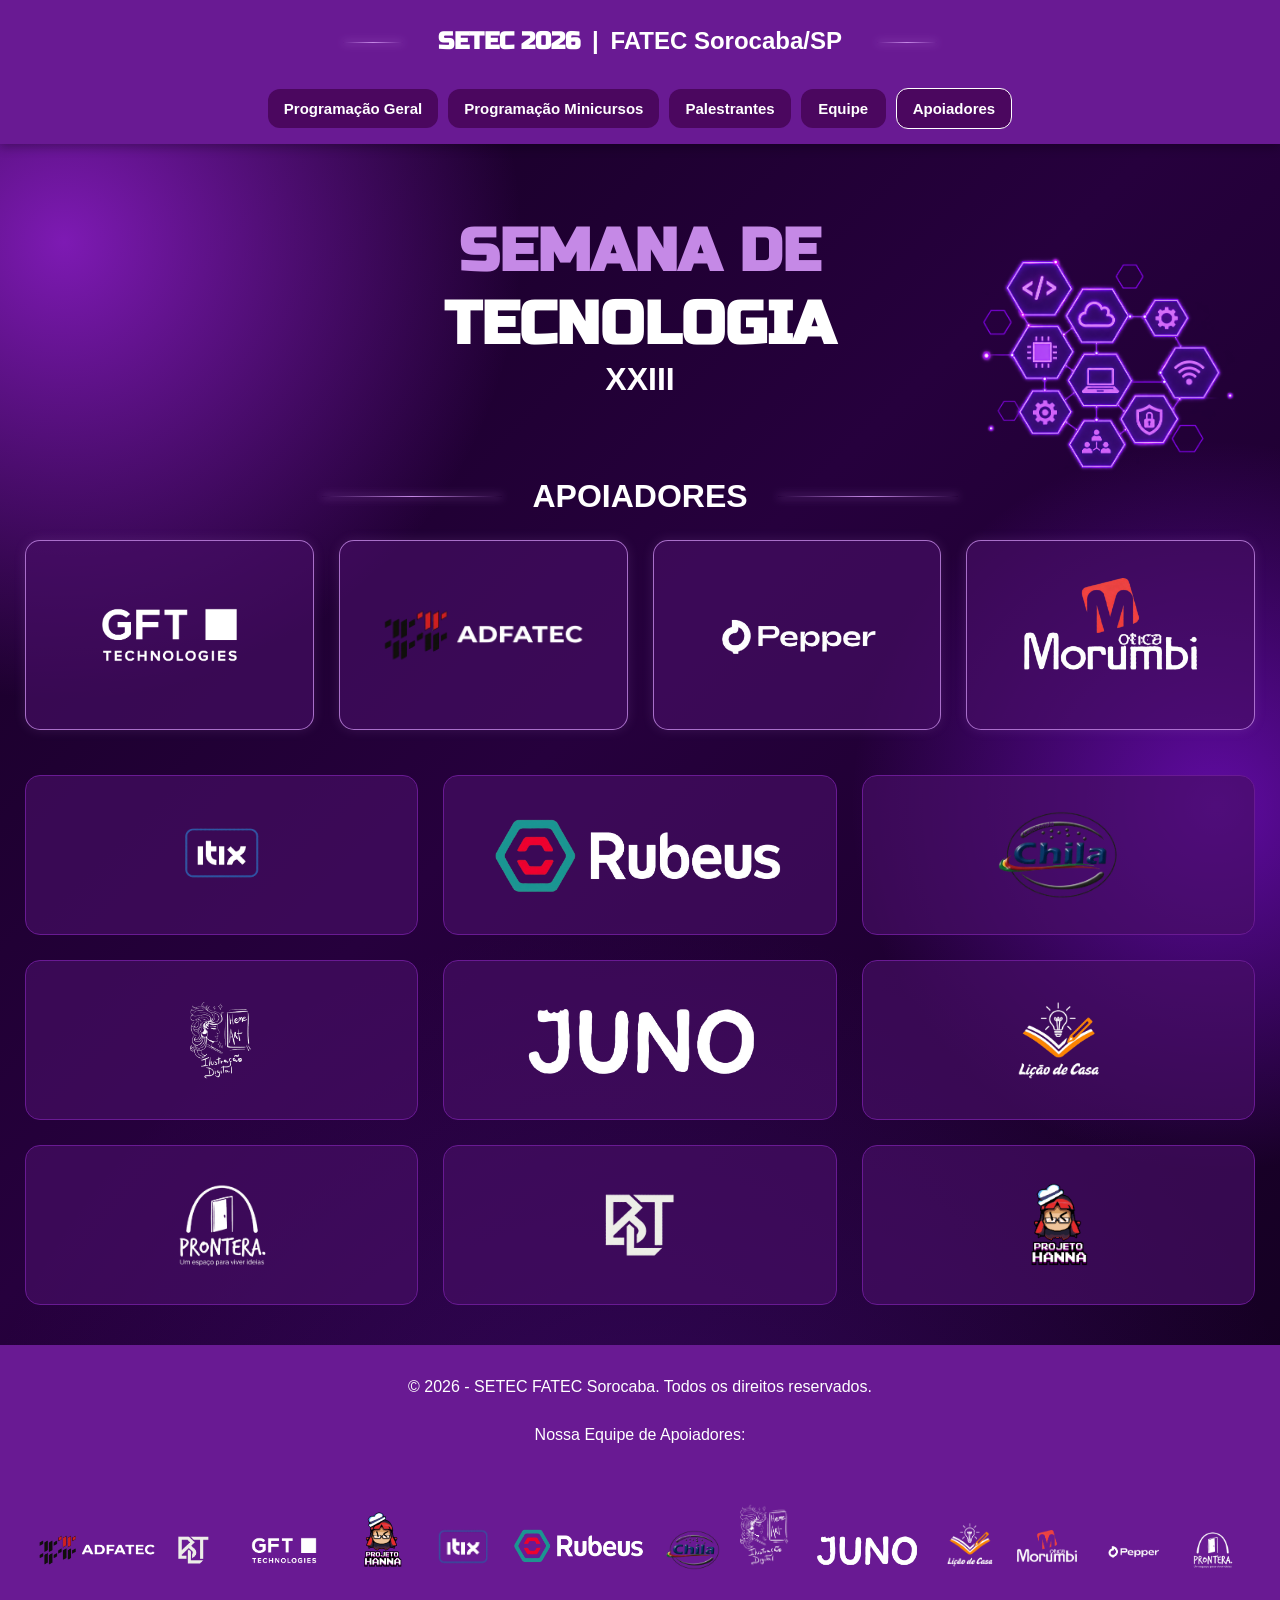
==== apoiadores.html @ 6d9ea89a "adicionei apoiadores, palestrantes e mudei programação geral" ====
<!DOCTYPE html>
<html lang="pt-br">

<head>
    <meta charset="UTF-8">
    <meta name="viewport" content="width=device-width, initial-scale=1.0">

    <title>Apoiadores - SETEC 2026</title>

    <meta name="author" content="Ágatha Cristina, Júlia Ribeiro, Guilherme Lao, Alexandra Oliveira">
    <meta name="description" content="Apoiadores da SETEC 2026 - FATEC Sorocaba/SP">
    <meta name="keywords" content="setec, fatec, sorocaba, apoiadores, semana da tecnologia">

    <link rel="stylesheet" href="styles/style-index.css">
    <link rel="stylesheet" href="styles/style-apoiadores.css">

</head>

<body id="inicio">

    <!-- ================================
         CABEÇALHO
    ================================= -->

    <header class="header-1">

        <nav class="nav bd-grid">

            <div>
                <a href="index.html" class="nav-logo">
                    <span class="setec-2026">SETEC 2026 </span>
                    <span class="barra">|</span>
                    FATEC Sorocaba/SP
                </a>
            </div>

            <div class="nav-menu" id="nav-menu">

                <ul class="nav-list">

                    <li class="dropdown">

                        <a href="index.html" class="nav-link">
                            Programação Geral
                        </a>

                        <div class="dropdown-menu">

                            <a href="index.html#dia05" class="nav-link">05/10</a>
                            <a href="index.html#dia06" class="nav-link">06/10</a>
                            <a href="index.html#dia07" class="nav-link">07/10</a>
                            <a href="index.html#dia08" class="nav-link">08/10</a>
                            <a href="index.html#dia09" class="nav-link">09/10</a>

                        </div>

                    </li>


                    <li class="dropdown">

                        <a href="minicursos.html" class="nav-link">
                            Programação Minicursos
                        </a>

                        <div class="dropdown-menu">

                            <a href="minicursos.html#dia06m" class="nav-link">06/10</a>
                            <a href="minicursos.html#dia07m" class="nav-link">07/10</a>
                            <a href="minicursos.html#dia08m" class="nav-link">08/10</a>
                            <a href="minicursos.html#dia09m" class="nav-link">09/10</a>

                        </div>

                    </li>


                    <li class="dropdown">

                        <a href="palestrantes.html" class="nav-link">
                            Palestrantes
                        </a>

                        <div class="dropdown-menu">

                            <a href="palestrantes.html#dia05p" class="nav-link">05/10</a>
                            <a href="palestrantes.html#dia06p" class="nav-link">06/10</a>
                            <a href="palestrantes.html#dia07p" class="nav-link">07/10</a>
                            <a href="palestrantes.html#dia08p" class="nav-link">08/10</a>
                            <a href="palestrantes.html#dia09p" class="nav-link">09/10</a>

                        </div>

                    </li>


                    <li class="nav-item">

                        <a href="equipe.html" class="nav-link">
                            Equipe
                        </a>

                    </li>


                    <li class="nav-item">

                        <a href="apoiadores.html" class="nav-link link-selecionado">
                            Apoiadores
                        </a>

                    </li>

                </ul>

            </div>

        </nav>

    </header>


    <!-- ================================
         CONTEÚDO
    ================================= -->

    <main>

      <div class="inicio">
            <div class="titulo-programacao">

                <h1 class="titulo semana">SEMANA DE</h1>
                <h1 class="titulo tec">TECNOLOGIA</h1>
                <h1>XXIII</h1>

                <h1 class="programacao">APOIADORES</h1>

            </div>
            <img class="img" src="images/icones.png">

        </div>

        <section class="apoiadores">



            <!-- DESTAQUES -->

            <div class="apoiadores-destaques">

                <div class="apoiador-card apoiador-destaque">
                    <img src="images/gft.png" alt="ADFATEC">
                </div>

                <div class="apoiador-card apoiador-destaque">
                    <img src="images/ADFATEC.png" alt="ADAFATEC">
                </div>

                <div class="apoiador-card apoiador-destaque">
                    <img src="images/pepper.png" alt="GFT">
                </div>

                <div class="apoiador-card apoiador-destaque">
                    <img src="images/morumbi.png" alt="morumbi">
                </div>

            </div>


            <!-- DEMAIS APOIADORES -->

            <div class="apoiadores-lista">

                <div class="apoiador-card">
                    <img src="images/itix.png" alt="Itix">
                </div>

                <div class="apoiador-card">
                    <img src="images/rubeus.png" alt="Rubeus">
                </div>

                <div class="apoiador-card">
                    <img src="images/chila.png" alt="Chila">
                </div>

                <div class="apoiador-card">
                    <img src="images/heme.png" alt="HEME">
                </div>

                <div class="apoiador-card">
                    <img src="images/juno.png" alt="Juno">
                </div>

                <div class="apoiador-card">
                    <img src="images/licao_de_casa.png" alt="Lição de Casa">
                </div>

                <div class="apoiador-card">
                    <img src="images/prontera.png" alt="Prontera">
                </div>

                <div class="apoiador-card">
                    <img src="images/blt.png" alt="blT">
                </div>

                <div class="apoiador-card">
                    <img src="images/hanna.png" alt="Prrojeto Hanna">
                </div>

            </div>

        </section>

    </main>


    <!-- ================================
         RODAPÉ
    ================================= -->

    <footer>

        <p id="footer-title">

            &copy; 2026 - SETEC FATEC Sorocaba.
            Todos os direitos reservados.

            <br><br>

            Nossa Equipe de Apoiadores:

            <br><br>

        </p>


        <img src="./images/ADFATEC.png" alt="ADFATEC">

        <a href="">
            <img src="./images/blt.png" alt="BLT">
        </a>

        <a href="https://www.gft.com/br/pt">
            <img src="./images/gft.png" alt="GFT" class="gft">
        </a>

        <a href="https://www.projetohanna.com/">
            <img src="./images/hanna.png" alt="Projeto Hanna" class="hanna">
        </a>

        <a href="https://itixti.com.br/">
            <img src="./images/itix.png" alt="Itix" class="itix">
        </a>

        <a href="https://rubeus.com.br/">
            <img src="./images/rubeus.png" alt="Rubeus" class="rubeus">
        </a>

        <a href="https://www.instagram.com/restaurantechila/">
            <img src="./images/chila.png" alt="Chila" class="chila">
        </a>

        <a href="">
            <img src="./images/heme.png" alt="HEME" class="heme">
        </a>

        <a href="">
            <img src="./images/juno.png" alt="Juno" class="juno">
        </a>

        <a href="">
            <img src="./images/licao_de_casa.png" alt="Lição de Casa" class="licao">
        </a>

        <a href="">
            <img src="./images/morumbi.png" alt="Morumbi" class="morumbi">
        </a>

        <a href="">
            <img src="./images/pepper.png" alt="Pepper" class="pepper">
        </a>

        <a href="">
            <img src="./images/prontera.png" alt="Prontera" class="prontera">
        </a>

    </footer>

</body>

</html>
---- styles/style-index.css ----
/* ================================
   CONFIGURAÇÕES GERAIS
================================ */

@import url('https://fonts.googleapis.com/css2?family=Russo+One&display=swap');

* {
    margin: 0;
    padding: 0;
    box-sizing: border-box;
}

html {
    scroll-behavior: smooth;
}

body {
    font-family: Arial, Helvetica, sans-serif;
    color: white;
    min-height: 100vh;
    display: flex;
    flex-direction: column;

    background:
        radial-gradient(circle at 5% 15%,
            rgba(180, 40, 255, 0.65),
            transparent 25%),
        radial-gradient(circle at 95% 50%,
            rgba(150, 20, 255, 0.55),
            transparent 25%),
        radial-gradient(circle at 50% 100%,
            rgba(100, 20, 180, 0.35),
            transparent 40%),
        linear-gradient(135deg,
            #13001f 0%,
            #26003d 45%,
            #12001e 100%);
}

a {
    text-decoration: none;
    color: inherit;
}


/* ================================
   CABEÇALHO
================================ */

.header-1 {
    width: 100%;
    background-color: #691a93;

    /* MENU FIXO */
    position: fixed;
    top: 0;
    left: 0;

    z-index: 1000;

    box-shadow: 0 3px 10px rgba(0, 0, 0, 0.3);
}


/* ================================
   CONTAINER DO MENU
================================ */

.nav {
    width: 100%;
    max-width: 1400px;
    margin: 0 auto;
    box-sizing: border-box;

    padding: 15px 25px;

    display: flex;
    align-items: center;
    justify-content: center;

    flex-wrap: wrap;
    gap: 20px;
}


/* ================================
   LOGO / TÍTULO
================================ */

.nav-logo {
    position: relative;

    display: block;

    color: white;

    font-size: 24px;
    font-weight: bold;

    text-align: center;

    padding: 12px 20px;

    border-radius: 15px;

    white-space: nowrap;
}

.nav-logo::before,
.nav-logo::after {
    content: "";

    position: absolute;

    width: 60px;
    height: 1px;

    top: 50%;

    background: linear-gradient(to right,
            transparent,
            #c589e6,
            transparent);

    box-shadow: 0 0 8px #c589e6;
}

.nav-logo::before {
    right: 100%;
    margin-right: 15px;
}

.nav-logo::after {
    left: 100%;
    margin-left: 15px;
}

.setec-2026 {
    font-family: "Russo One", sans-serif;
}

.barra {
    margin-left: 5px;
    margin-right: 5px;
}


/* ================================
   MENU
================================ */

.nav-menu {
    width: 100%;

    display: flex;
    justify-content: center;
}

.nav-list {
    list-style: none;

    display: flex;
    justify-content: center;
    align-items: center;

    flex-wrap: wrap;

    gap: 10px;

    width: 100%;
}


/* ================================
   ITENS DO MENU
================================ */

.nav-item {
    display: flex;
    align-items: center;
    justify-content: center;
    position: relative;
}



.nav-link:hover{
     background-color: #7a2394;
}

.nav-link {
    display: block;

    color: white;

    background-color: #4b075f;

    font-size: 15px;
    font-weight: bold;

    text-align: center;

    padding: 11px 16px;

    border-radius: 12px;

    min-width: 85px;
}

.link-selecionado {
    border: white solid 1px;
}

/* ================================
    PROGRAMAÇÃO MENU DROPDOWN 
=================================*/

.dropdown {
    display: flex;
    align-items: center;
    justify-content: center;
    position: relative;
}

.dropdown-menu a:hover {
    background-color: #7a2394;
}


.dropdown-menu {
    display: none;
    position: absolute;
    top: 100%;
    z-index: 100;
    width: 100%;
}

.dropdown-menu a {
    display: block;
    border: none;
    border-radius: 0;
}

.dropdown-menu a:last-child {
    border-radius: 0 0 12px 12px !important;

}

.dropdown:hover .dropdown-menu {
    display: block;
}

.dropdown:hover #dropdown {
    border-bottom-left-radius: 0;
    border-bottom-right-radius: 0;
    background-color: #7a2394;
    border-bottom: none !important;
}



/* ================================
   LINK ATIVO
================================ */

.nav-link.active,
.nav-logo.active {
    color: white;
}


/* ================================
   CONTEÚDO
================================ */

main {
    width: 100%;
    max-width: 1400px;

    margin: 0 auto;

    /*
       Espaço reservado para o menu fixo.
       Evita que o conteúdo fique escondido
       atrás do cabeçalho.
    */
    padding: 190px 25px 40px;

    flex: 1;
}


/* ================================
   TÍTULOS
================================ */

h1,
h2,
h3 {
    color: white;
    text-align: center;
}

h2 {
    margin-top: 35px;
    margin-bottom: 20px;
}

h3 {
    margin-top: 25px;
    margin-bottom: 15px;
}

.titulo {
    font-family: "Russo One", sans-serif;
    font-size: 60px;
    margin-bottom: 0px;
}

.semana {
    color: #c589e6;
}

.programacao {
    display: flex;

    align-items: center;
    justify-content: center;

    gap: 30px;

    margin-top: 80px;
    margin-bottom: 0px;
}

.programacao::before,
.programacao::after {
    content: "";

    width: 180px;
    height: 1px;

    background: linear-gradient(to right,
            transparent,
            #c589e6,
            transparent);

    box-shadow: 0 0 8px #c589e6;
}

.inicio {
    position: relative;

    width: 100%;
    min-height: 350px;

    display: flex;

    align-items: center;
    justify-content: center;
}

.titulo-programacao {
    text-align: center;
}

.img {
    position: absolute;

    right: 10px;

    width: 300px;
    height: auto;
}


/* ================================
   ÁREA DE TABELAS
================================ */

.tabela-container {
    width: 100%;

    overflow-x: auto;

    margin-bottom: 40px;
}

table {
    width: 100%;

    border-collapse: separate;
    border-spacing: 0;

    background-color: #470e66;

    border-radius: 12px;

    overflow: hidden;
}

th,
td {
    border: 1px solid #691a93;

    padding: 12px;

    text-align: center;
    vertical-align: middle;
}

th {
    background-color: #691a93;

    color: white;

    font-weight: bold;
}

td {
    color: white;
}

.dia-titulo {
    background-color: #691a93;

    border-radius: 10px;
}

th i {
    color: #c589e6;

    margin-right: 8px;
}

.primeiro-dia {
    margin-top: 0px;
}


/* ================================
   AJUSTE DOS LINKS DAS SEÇÕES
================================ */

/*
   Quando clicar em 05/10, 06/10 etc.,
   a seção não ficará escondida atrás
   do menu fixo.
*/

.dia {
    scroll-margin-top: 190px;
}


/* ================================
   RODAPÉ
================================ */

footer {
    width: 100%;

    background-color: #691a93;

    color: white;

    text-align: center;

    padding: 30px 20px;

    margin-top: auto;
}

#footer-title {
    font-size: 16px;

    line-height: 1.5;

    margin-bottom: 20px;
}


/* ================================
   GITHUB / APOIADORES
================================ */

footer a {
    display: inline-block;

    margin: 8px;
}

.hanna{
    width: auto;
    height: 60px;
}

.rubeus{
    width: auto;
    height: 35px;
    position: relative;
    bottom: 7px;
}

.itix{
    width: auto;
    height: 60px;
    position: relative;
    top: 8.5px;
}

.gft{
    width: auto;
    height: 55px;
    position: relative;
    top: 8.5px;
}

.heme{
    height: auto;
    width: 50px;
}

.pepper{
    height: auto;
    width: 70px;
}

.licao{
    height: auto;
    width: 55px;
}

footer img {
    width: auto;
    height: 40px;
    object-fit: contain;
}


/* ================================
   RESPONSIVIDADE
================================ */

@media screen and (max-width: 1000px) {

    .nav {
        padding: 15px;
    }

    .nav-logo {
        font-size: 21px;
    }

    .nav-list {
        gap: 8px;
    }

    .nav-link {
        font-size: 14px;
        padding: 10px 13px;
    }

    .img {
        display: none;
    }

    .titulo {
        font-size: 55px;
    }

    /*
       O menu pode ficar um pouco maior
       em telas menores.
    */
    main {
        padding-top: 190px;
    }

    .dia {
        scroll-margin-top: 190px;
    }
}

/* ================================
   TABLETS / CELULARES
================================ */

@media screen and (max-width: 700px) {

    .nav {
        flex-direction: column;

        padding: 15px 10px;
    }

    .nav-logo {
        width: 100%;

        white-space: normal;

        font-size: 20px;
    }

    .nav-menu {
        width: 100%;
    }

    .nav-list {
        width: 100%;

        display: grid;

        grid-template-columns: repeat(2, 1fr);

        gap: 8px;
    }

    .nav-link {
        width: 100%;

        min-width: 0;

        font-size: 14px;

        padding: 10px 8px;
    }

    main {
        padding: 280px 15px 30px;
    }

    .dia {
        scroll-margin-top: 280px;
    }

    table {
        font-size: 13px;
    }

    th,
    td {
        padding: 9px;
    }

    .img {
        display: none;
    }

    .titulo {
        font-size: 55px;
    }
}


/* ================================
   CELULARES PEQUENOS
================================ */

@media screen and (max-width: 450px) {

    .nav-list {
        grid-template-columns: 1fr;
    }

    .nav-logo {
        font-size: 18px;
    }

    .nav-link {
        font-size: 14px;
    }

    main {
        padding: 400px 10px 25px;
    }

    .dia {
        scroll-margin-top: 400px;
    }

    table {
        font-size: 12px;
    }

    th,
    td {
        padding: 7px;
    }

    footer {
        padding: 25px 10px;
    }

    .img {
        display: none;
    }

    .titulo {
        font-size: 50px;
    }
}
---- styles/style-apoiadores.css ----
/* ================================
   PÁGINA DE APOIADORES
================================ */

.apoiadores {
    width: 100%;
}


/* ================================
   TÍTULO
================================ */

.titulo-apoiadores {
    font-family: "Russo One", sans-serif;

    font-size: 60px;

    color: #c589e6;

    margin: 0;

    text-align: center;
}



/* ================================
   APOIADORES EM DESTAQUE
================================ */

.apoiadores-destaques {

    width: 100%;

    display: grid;

    grid-template-columns: repeat(4, 1fr);

    gap: 25px;

    margin-bottom: 45px;
}


/* ================================
   DEMAIS APOIADORES
================================ */

.apoiadores-lista {

    width: 100%;

    display: grid;

    grid-template-columns: repeat(3, 1fr);

    gap: 25px;

    justify-items: center;
}


/* ================================
   CARD
================================ */

.apoiador-card {

    width: 100%;
    min-height: 160px;

    padding: 25px;

    display: flex;

    align-items: center;
    justify-content: center;

    background-color: rgba(71, 14, 102, 0.65);

    border: 1px solid #691a93;

    border-radius: 15px;

    transition:
        transform 0.2s ease,
        border-color 0.2s ease,
        box-shadow 0.2s ease;
}


.apoiador-card:hover {

    transform: translateY(-4px);

    border-color: #c589e6;

    box-shadow: 0 0 15px rgba(197, 137, 230, 0.25);
}


/* ================================
   IMAGENS
================================ */

.apoiador-card img {

    max-width: 85%;

    max-height: 90px;

    width: auto;
    height: auto;

    object-fit: contain;
}


/* ================================
   DESTAQUES
================================ */

.apoiador-destaque {

    min-height: 190px;

    border: 1px solid rgba(197, 137, 230, 0.8);

    box-shadow:
        0 0 12px rgba(197, 137, 230, 0.15);
}


.apoiador-destaque img {

    max-width: 90%;

    max-height: 115px;
}


/* ================================
   RESPONSIVIDADE
================================ */

@media screen and (max-width: 1000px) {

    .apoiadores-destaques {

        grid-template-columns: repeat(2, 1fr);

    }

    .apoiadores-lista {

        grid-template-columns: repeat(2, 1fr);

    }

    .titulo-apoiadores {

        font-size: 55px;

    }

}


/* ================================
   CELULARES
================================ */

@media screen and (max-width: 700px) {

    .titulo-apoiadores {

        font-size: 45px;

    }

    .linha-titulo {

        width: 220px;

        margin-bottom: 40px;

    }

    .apoiadores-destaques {

        grid-template-columns: 1fr;

        gap: 15px;

        margin-bottom: 30px;

    }

    .apoiadores-lista {

        grid-template-columns: 1fr;

        gap: 15px;

    }

    .apoiador-card {

        min-height: 140px;

    }

    .apoiador-destaque {

        min-height: 160px;

    }

}


/* ================================
   CELULARES PEQUENOS
================================ */

@media screen and (max-width: 450px) {

    .titulo-apoiadores {

        font-size: 38px;

    }

    .linha-titulo {

        width: 180px;

        margin-top: 20px;
        margin-bottom: 30px;

    }

    .apoiador-card {

        min-height: 125px;

        padding: 20px;

    }

    .apoiador-card img {

        max-height: 75px;

    }

    .apoiador-destaque {

        min-height: 145px;

    }

    .apoiador-destaque img {

        max-height: 90px;

    }

}
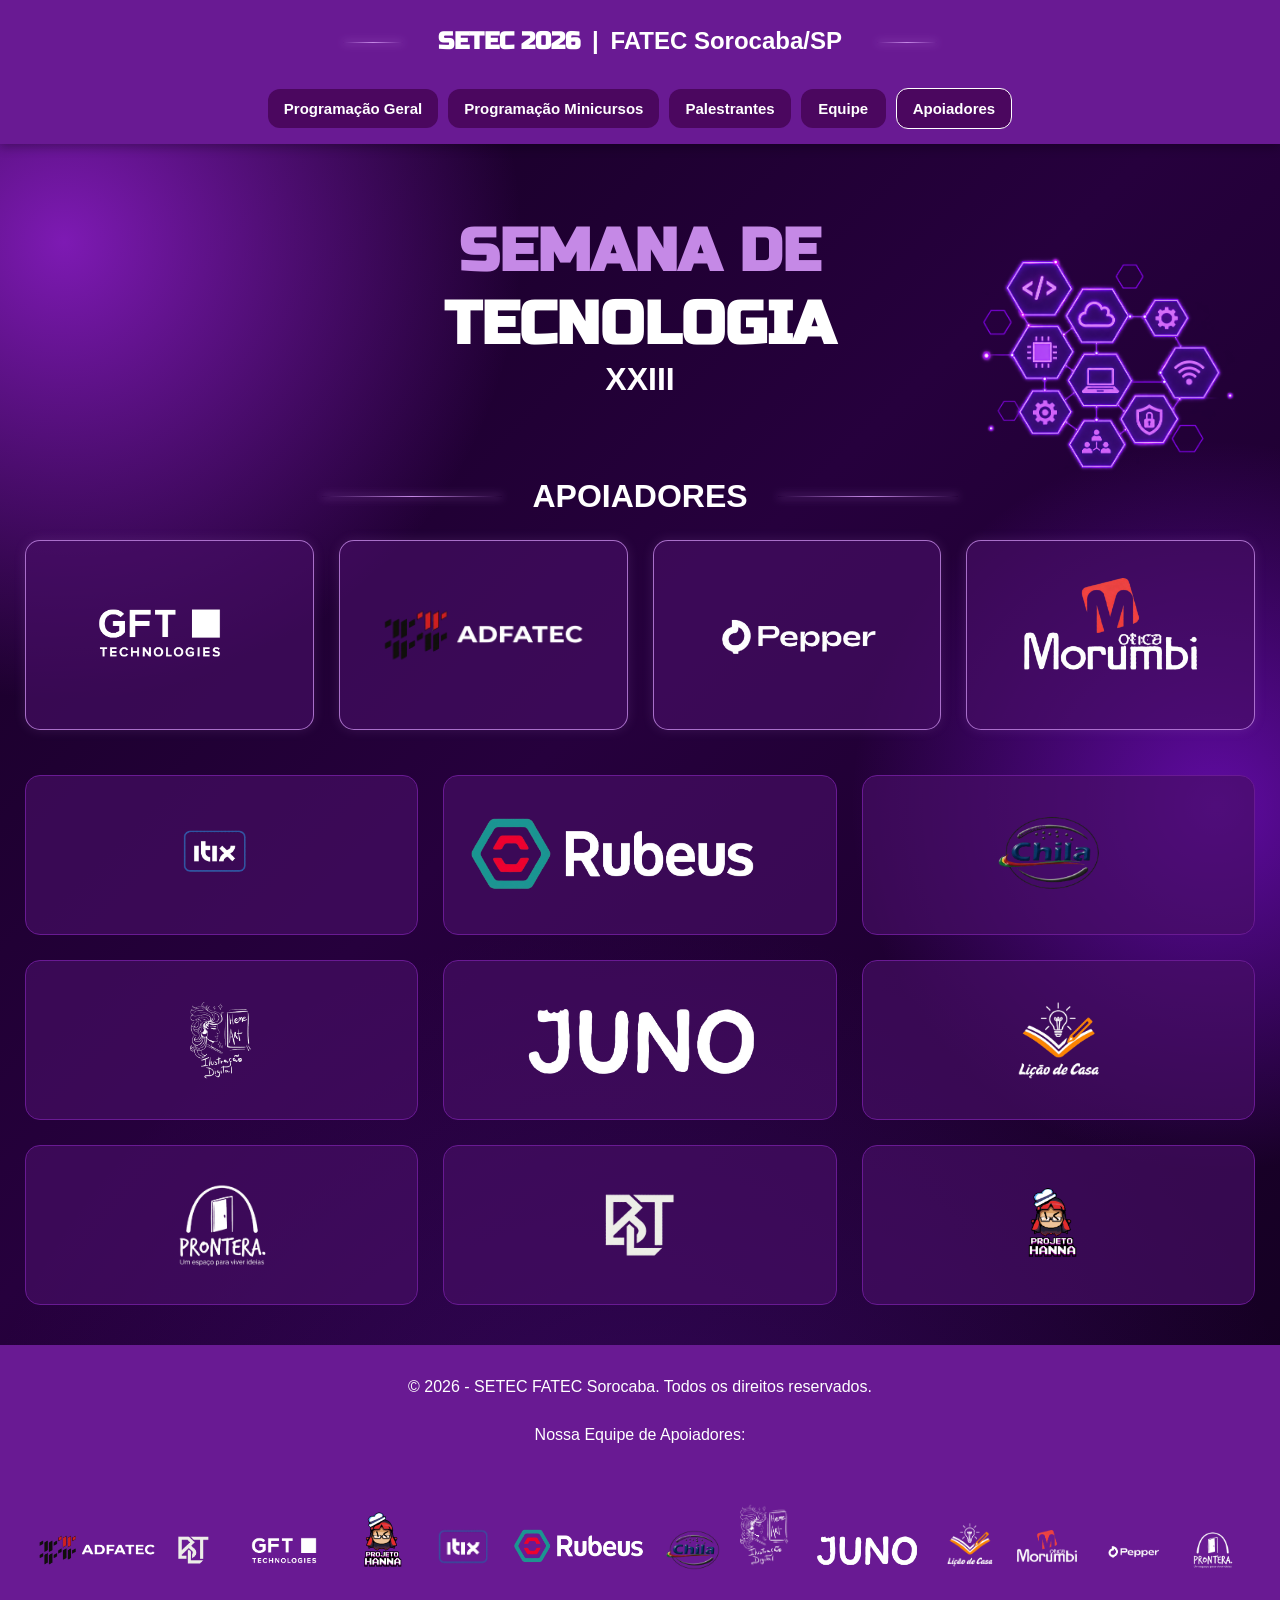
==== commit c257580a: "Coloquei alguns links" ====
--- a/apoiadores.html
+++ b/apoiadores.html
@@ -149,7 +149,9 @@
             <div class="apoiadores-destaques">
 
                 <div class="apoiador-card apoiador-destaque">
+                    <a href="https://www.gft.com/br/pt">
                     <img src="images/gft.png" alt="ADFATEC">
+                    </a>
                 </div>
 
                 <div class="apoiador-card apoiador-destaque">
@@ -172,15 +174,21 @@
             <div class="apoiadores-lista">
 
                 <div class="apoiador-card">
+                    <a href="https://itixti.com.br/">
                     <img src="images/itix.png" alt="Itix">
-                </div>
-
-                <div class="apoiador-card">
+                    </a>
+                </div>
+
+                <div class="apoiador-card">
+                    <a href="https://rubeus.com.br/">
                     <img src="images/rubeus.png" alt="Rubeus">
-                </div>
-
-                <div class="apoiador-card">
+                    </a>
+                </div>
+
+                <div class="apoiador-card">
+                    <a href="https://www.instagram.com/restaurantechila/">
                     <img src="images/chila.png" alt="Chila">
+                    </a>
                 </div>
 
                 <div class="apoiador-card">
@@ -204,7 +212,9 @@
                 </div>
 
                 <div class="apoiador-card">
+                    <a href="https://www.projetohanna.com/">
                     <img src="images/hanna.png" alt="Prrojeto Hanna">
+                    </a>
                 </div>
 
             </div>
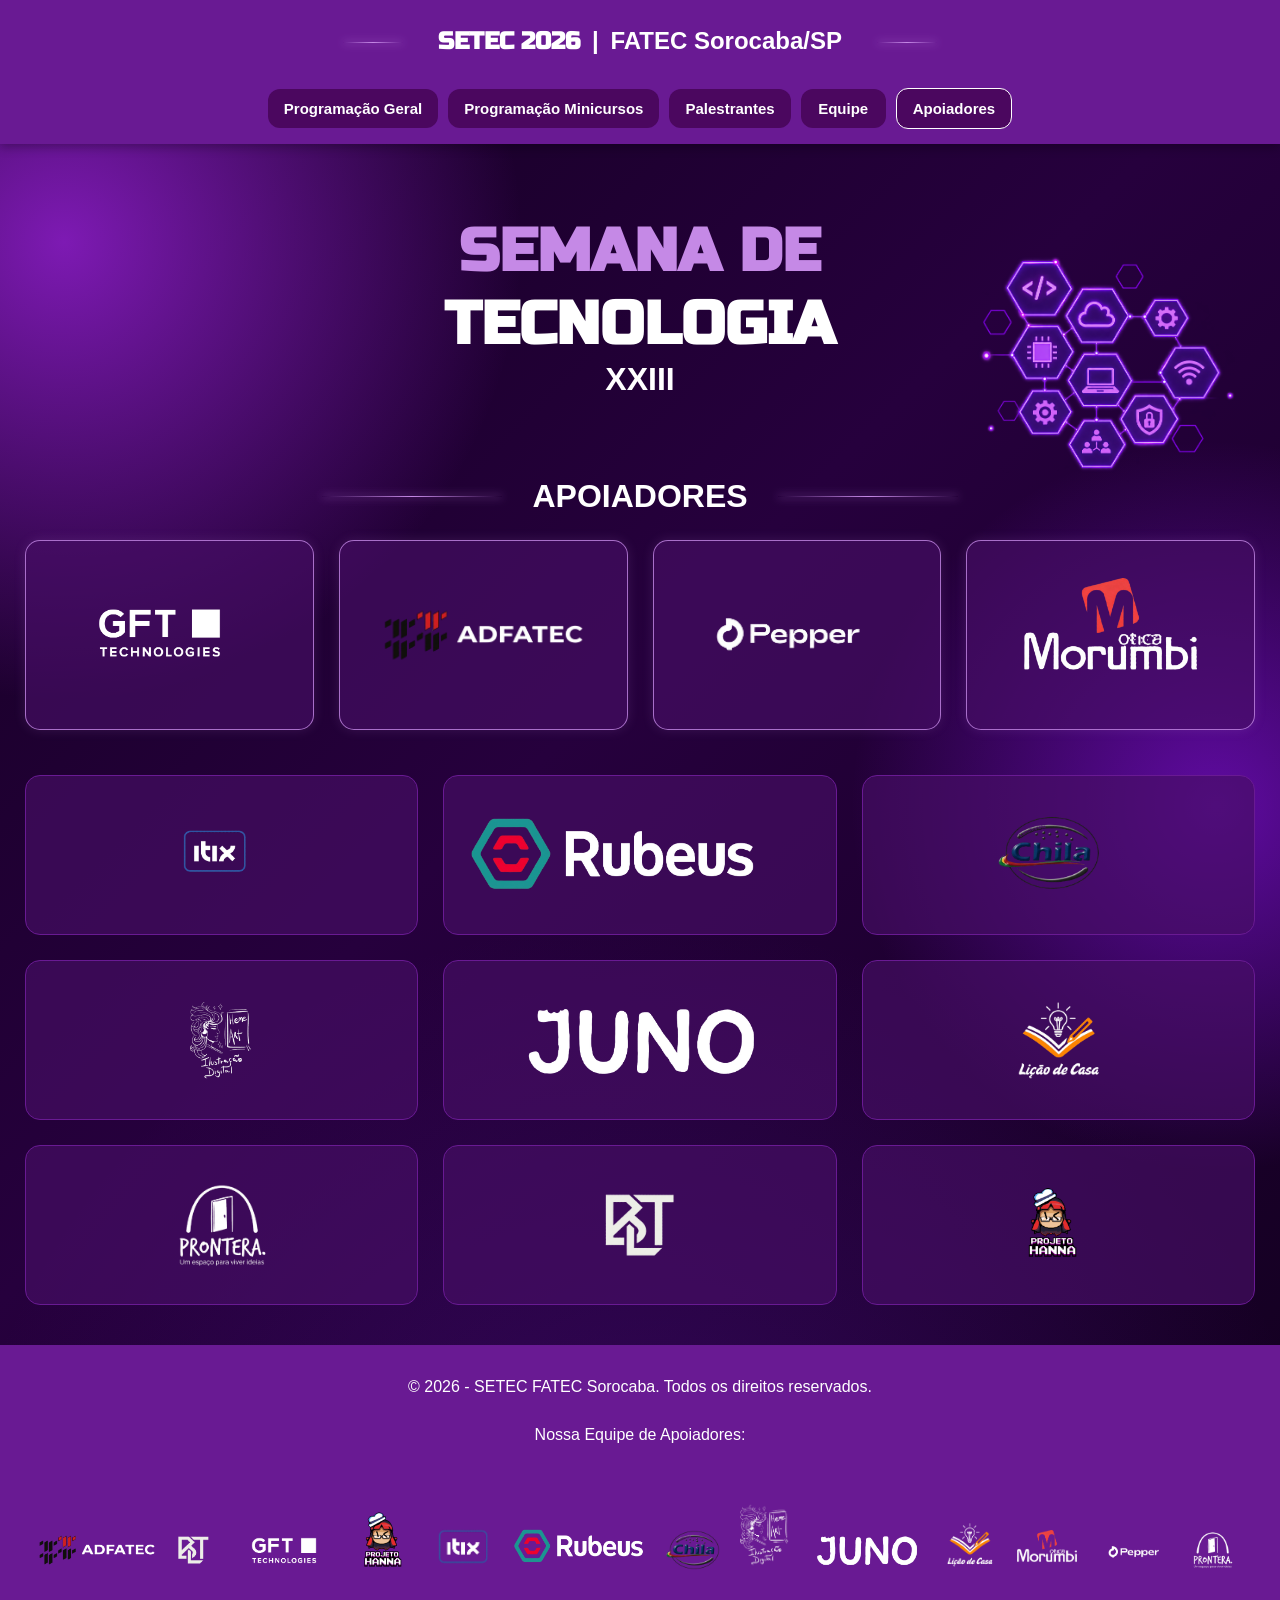
==== commit c125ef43: "Atualizei algumas páginas do site SETEC" ====
--- a/apoiadores.html
+++ b/apoiadores.html
@@ -159,7 +159,9 @@
                 </div>
 
                 <div class="apoiador-card apoiador-destaque">
+                    <a href="https://lp.pepper.com.br/">
                     <img src="images/pepper.png" alt="GFT">
+                    </a>
                 </div>
 
                 <div class="apoiador-card apoiador-destaque">
@@ -286,7 +288,7 @@
             <img src="./images/morumbi.png" alt="Morumbi" class="morumbi">
         </a>
 
-        <a href="">
+        <a href="https://lp.pepper.com.br/">
             <img src="./images/pepper.png" alt="Pepper" class="pepper">
         </a>
 
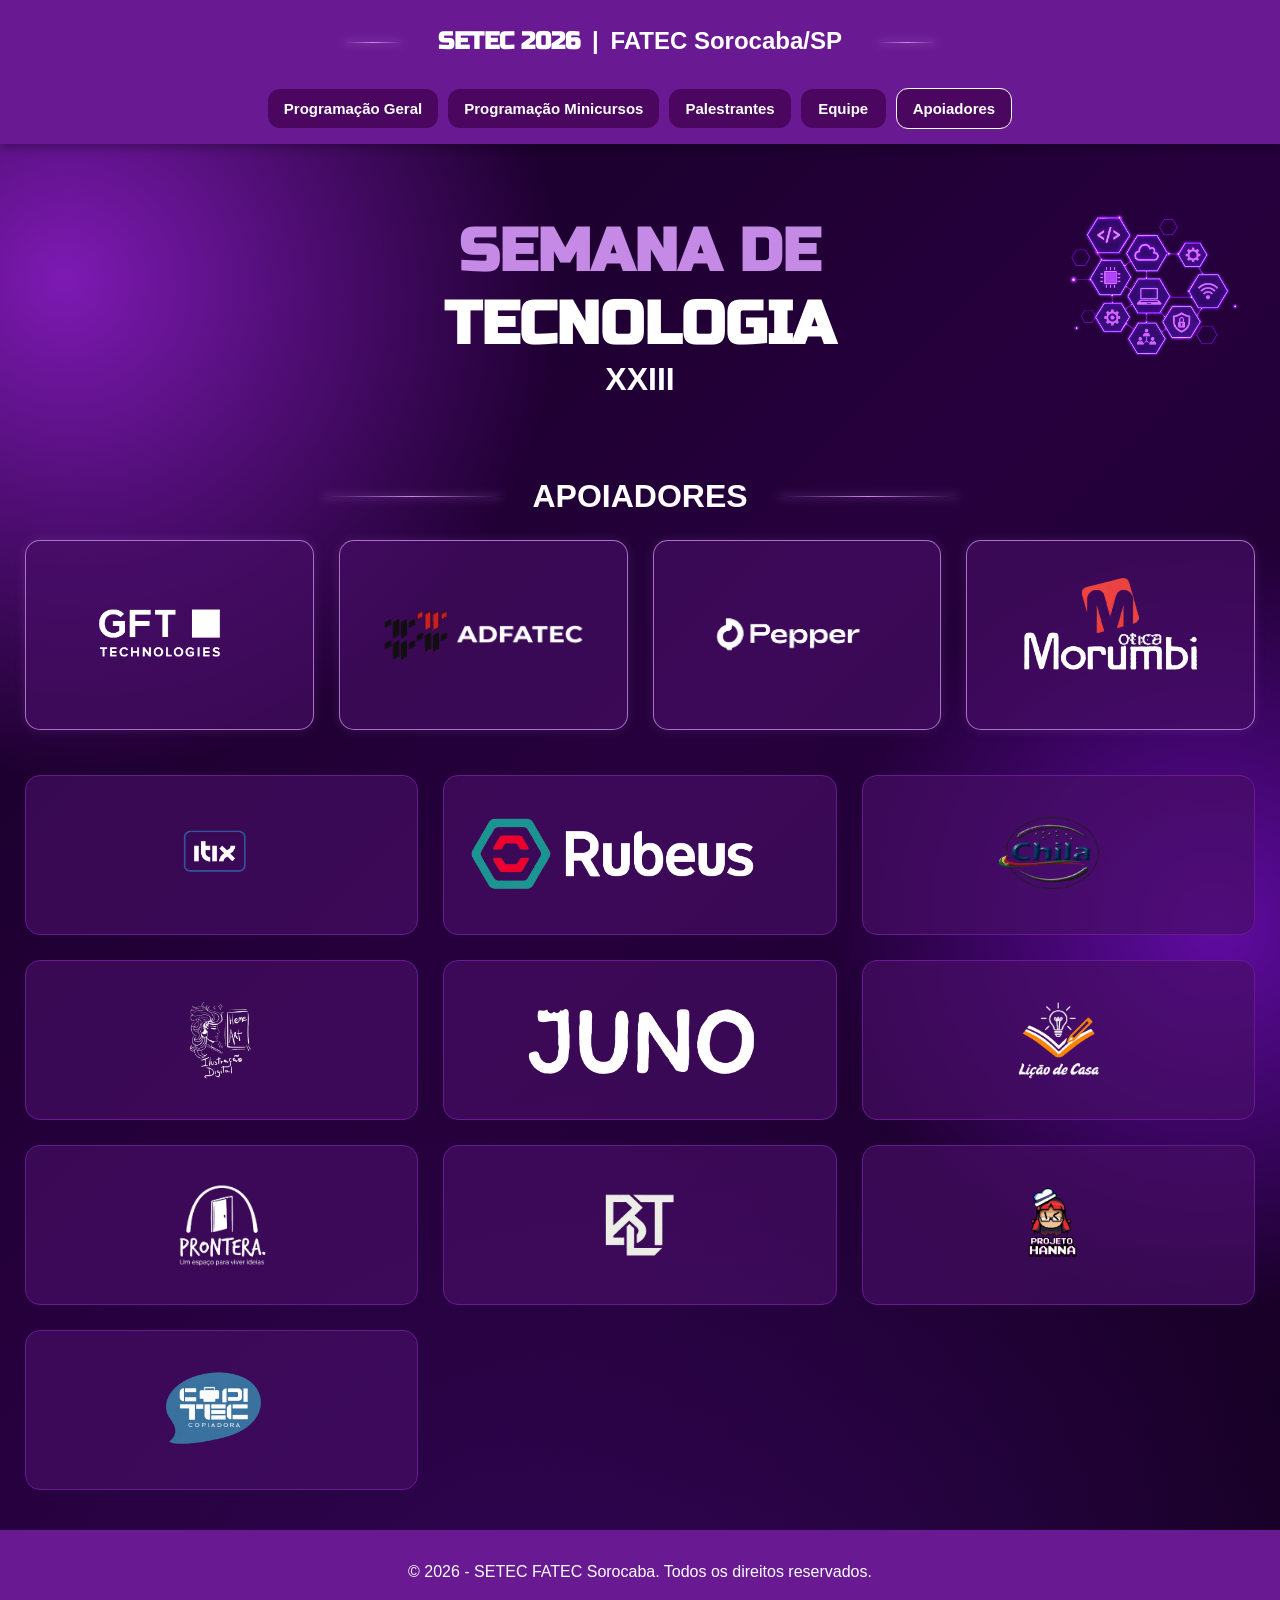
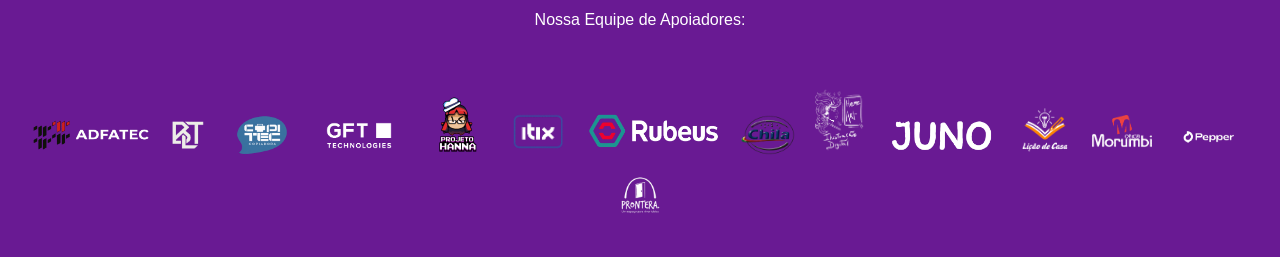
==== commit 785e04ba: "adiconei apoiador copitec" ====
--- a/apoiadores.html
+++ b/apoiadores.html
@@ -34,6 +34,8 @@
                 </a>
             </div>
 
+            <button id="menu-button">­≡</button>
+
             <div class="nav-menu" id="nav-menu">
 
                 <ul class="nav-list">
@@ -126,7 +128,7 @@
 
     <main>
 
-      <div class="inicio">
+        <div class="inicio">
             <div class="titulo-programacao">
 
                 <h1 class="titulo semana">SEMANA DE</h1>
@@ -150,7 +152,7 @@
 
                 <div class="apoiador-card apoiador-destaque">
                     <a href="https://www.gft.com/br/pt">
-                    <img src="images/gft.png" alt="ADFATEC">
+                        <img src="images/gft.png" alt="ADFATEC">
                     </a>
                 </div>
 
@@ -160,7 +162,7 @@
 
                 <div class="apoiador-card apoiador-destaque">
                     <a href="https://lp.pepper.com.br/">
-                    <img src="images/pepper.png" alt="GFT">
+                        <img src="images/pepper.png" alt="GFT">
                     </a>
                 </div>
 
@@ -177,19 +179,19 @@
 
                 <div class="apoiador-card">
                     <a href="https://itixti.com.br/">
-                    <img src="images/itix.png" alt="Itix">
+                        <img src="images/itix.png" alt="Itix">
                     </a>
                 </div>
 
                 <div class="apoiador-card">
                     <a href="https://rubeus.com.br/">
-                    <img src="images/rubeus.png" alt="Rubeus">
+                        <img src="images/rubeus.png" alt="Rubeus">
                     </a>
                 </div>
 
                 <div class="apoiador-card">
                     <a href="https://www.instagram.com/restaurantechila/">
-                    <img src="images/chila.png" alt="Chila">
+                        <img src="images/chila.png" alt="Chila">
                     </a>
                 </div>
 
@@ -215,7 +217,13 @@
 
                 <div class="apoiador-card">
                     <a href="https://www.projetohanna.com/">
-                    <img src="images/hanna.png" alt="Prrojeto Hanna">
+                        <img src="images/hanna.png" alt="Prrojeto Hanna">
+                    </a>
+                </div>
+
+                <div class="apoiador-card">
+                    <a href="https://www.projetohanna.com/">
+                        <img src="images/COPITEC2.png" alt="Copitec">
                     </a>
                 </div>
 
@@ -252,6 +260,10 @@
             <img src="./images/blt.png" alt="BLT">
         </a>
 
+        <a href="">
+            <img src="./images/COPITEC2.png" alt="blt">
+        </a>
+        
         <a href="https://www.gft.com/br/pt">
             <img src="./images/gft.png" alt="GFT" class="gft">
         </a>
@@ -298,6 +310,7 @@
 
     </footer>
 
+    <script src="script.js"></script>
 </body>
 
 </html>
--- a/styles/style-index.css
+++ b/styles/style-index.css
@@ -18,6 +18,7 @@
     font-family: Arial, Helvetica, sans-serif;
     color: white;
     min-height: 100vh;
+    
     display: flex;
     flex-direction: column;
 
@@ -61,6 +62,16 @@
     box-shadow: 0 3px 10px rgba(0, 0, 0, 0.3);
 }
 
+@media (min-width: 601px){
+    #menu-button{
+        display: none;
+    }
+
+    .nav-menu{
+        display: flex;
+    }
+}
+
 
 /* ================================
    CONTAINER DO MENU
@@ -184,8 +195,8 @@
 
 
 
-.nav-link:hover{
-     background-color: #7a2394;
+.nav-link:hover {
+    background-color: #7a2394;
 }
 
 .nav-link {
@@ -368,8 +379,9 @@
     position: absolute;
 
     right: 10px;
-
-    width: 300px;
+    top: 15px;
+
+    width: 199px;
     height: auto;
 }
 
@@ -490,43 +502,43 @@
     margin: 8px;
 }
 
-.hanna{
+.hanna {
     width: auto;
     height: 60px;
 }
 
-.rubeus{
+.rubeus {
     width: auto;
     height: 35px;
     position: relative;
     bottom: 7px;
 }
 
-.itix{
+.itix {
     width: auto;
     height: 60px;
     position: relative;
     top: 8.5px;
 }
 
-.gft{
+.gft {
     width: auto;
     height: 55px;
     position: relative;
     top: 8.5px;
 }
 
-.heme{
+.heme {
     height: auto;
     width: 50px;
 }
 
-.pepper{
+.pepper {
     height: auto;
     width: 70px;
 }
 
-.licao{
+.licao {
     height: auto;
     width: 55px;
 }
@@ -574,7 +586,7 @@
        em telas menores.
     */
     main {
-        padding-top: 190px;
+        padding-top: 160px;
     }
 
     .dia {
@@ -627,7 +639,7 @@
     }
 
     main {
-        padding: 280px 15px 30px;
+        padding: 240px 15px 30px;
     }
 
     .dia {
@@ -654,17 +666,87 @@
 
 
 /* ================================
+   TABLETS / CELULARES
+================================ */
+
+@media screen and (max-width: 600px) {
+
+    .nav {
+        flex-direction: column;
+
+        padding: 15px 10px;
+    }
+
+    .nav-logo {
+        width: 100%;
+
+        white-space: normal;
+
+        font-size: 20px;
+    }
+
+    .nav-menu {
+        width: 100%;
+    }
+
+    .nav-list {
+        width: 100%;
+
+        display: grid;
+
+        grid-template-columns: repeat(2, 1fr);
+
+        gap: 8px;
+    }
+
+    .nav-link {
+        width: 100%;
+
+        min-width: 0;
+
+        font-size: 14px;
+
+        padding: 10px 8px;
+    }
+
+    main {
+        padding: 20px 15px 30px;
+    }
+
+    .dia {
+        scroll-margin-top: 280px;
+    }
+
+    table {
+        font-size: 13px;
+    }
+
+    th,
+    td {
+        padding: 9px;
+    }
+
+    .img {
+        display: none;
+    }
+
+    .titulo {
+        font-size: 55px;
+    }
+}
+
+
+/* ================================
    CELULARES PEQUENOS
 ================================ */
 
-@media screen and (max-width: 450px) {
+@media screen and (max-width: 450px) and (min-width: 350px) {
 
     .nav-list {
         grid-template-columns: 1fr;
     }
 
-    .nav-logo {
-        font-size: 18px;
+    .nav-logo {        font-size: 18px;
     }
 
     .nav-link {
@@ -672,8 +754,8 @@
     }
 
     main {
-        padding: 400px 10px 25px;
-    }
+        padding: 20px 10px 25px;
+    } /*Alterei esse*/
 
     .dia {
         scroll-margin-top: 400px;
@@ -701,4 +783,40 @@
     }
 }
 
-
+/*====================
+    resp. header
+===================*/
+
+@media (max-width: 600px) {
+    .header-1 {
+        position: sticky;
+    }
+
+    .nav-logo::after,
+    .nav-logo::before,
+    .programacao::after,
+    .programacao::before {
+        display: none;
+    }
+
+    .nav{
+        position: relative;
+        display: flex;
+    }
+
+    .nav-menu{
+        display: none;
+    }
+
+    #menu-button{
+        font-size: 40px;
+        color: white;
+        background: none;
+        border: none;
+        position: absolute;
+        right: 0;
+        top: 15px;
+        margin-right: 10px;
+        margin-left: 40px;
+    }
+}
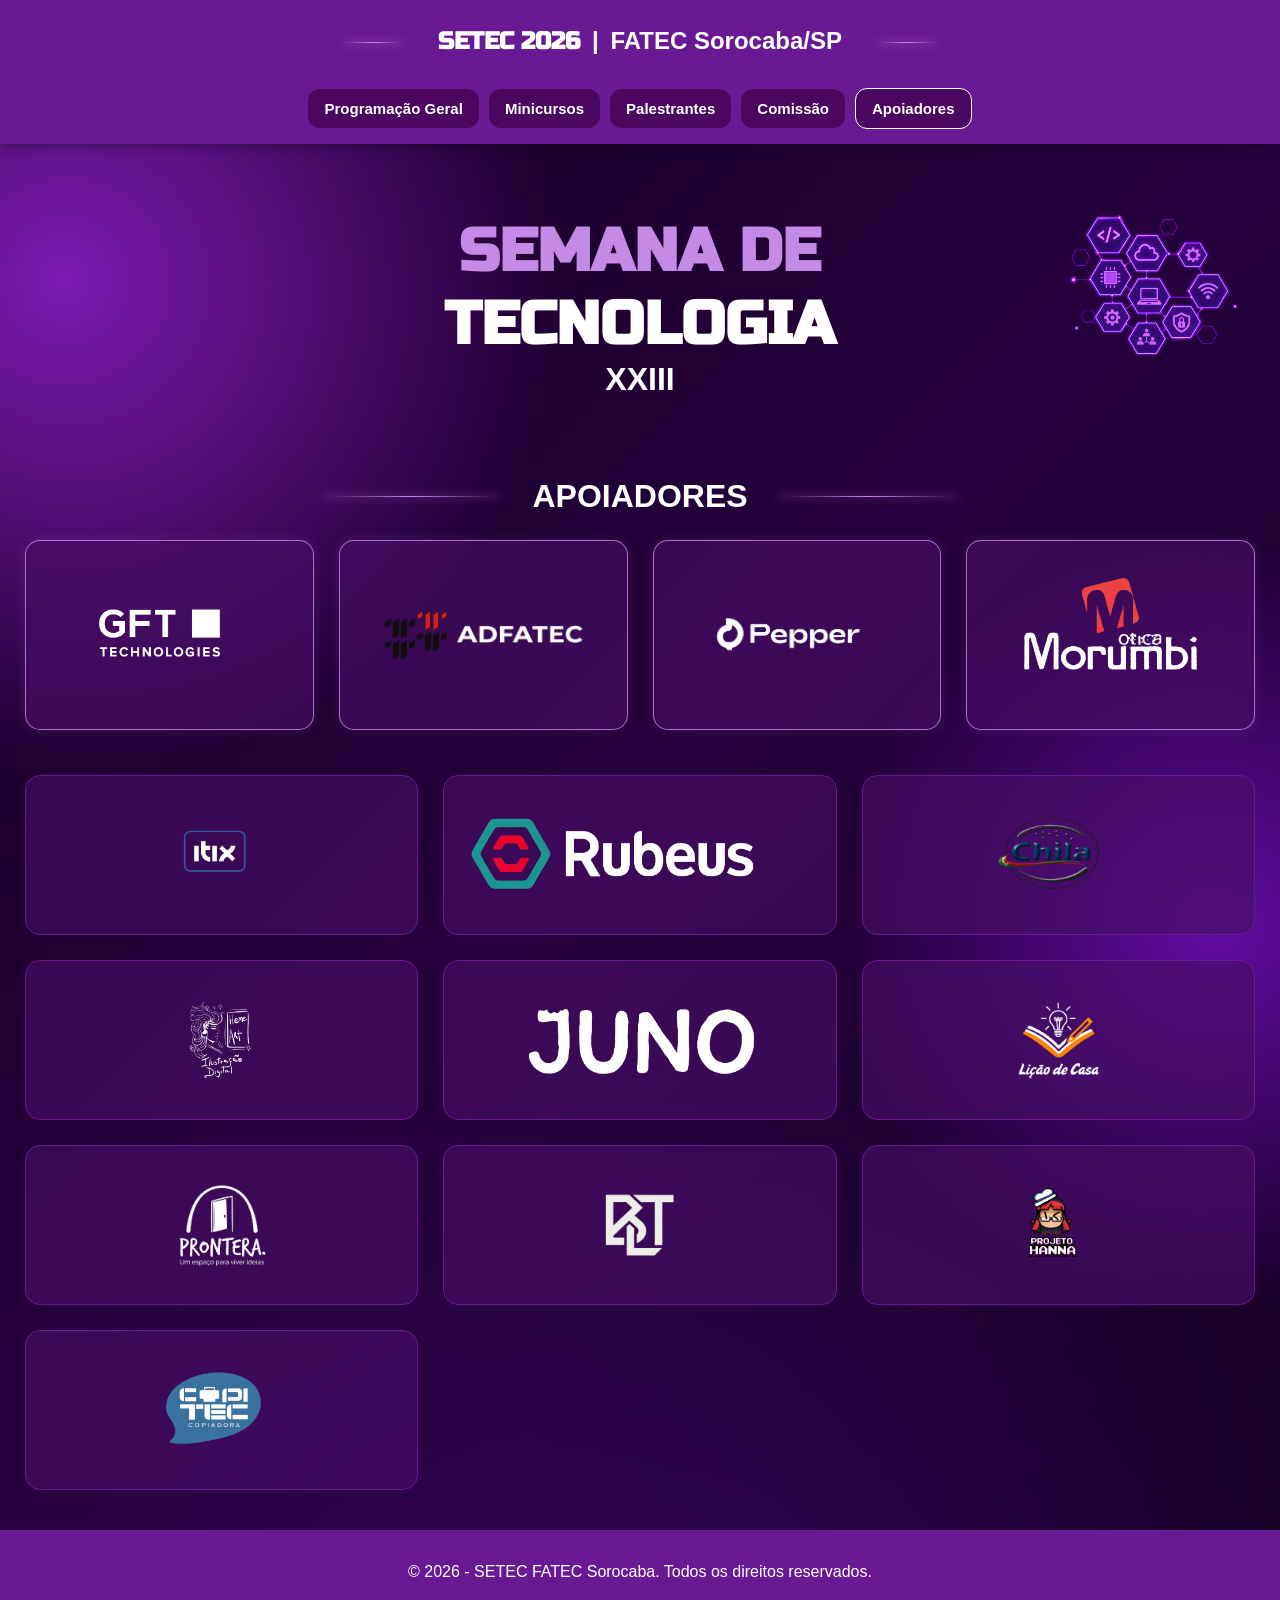
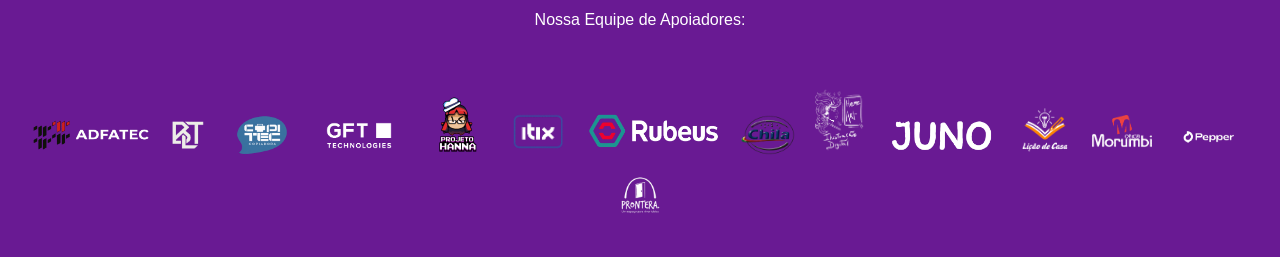
==== commit d734b609: "últimas mudanças que a Denilce pediu" ====
--- a/apoiadores.html
+++ b/apoiadores.html
@@ -62,7 +62,7 @@
                     <li class="dropdown">
 
                         <a href="minicursos.html" class="nav-link">
-                            Programação Minicursos
+                            Minicursos
                         </a>
 
                         <div class="dropdown-menu">
@@ -99,7 +99,7 @@
                     <li class="nav-item">
 
                         <a href="equipe.html" class="nav-link">
-                            Equipe
+                            Comissão
                         </a>
 
                     </li>
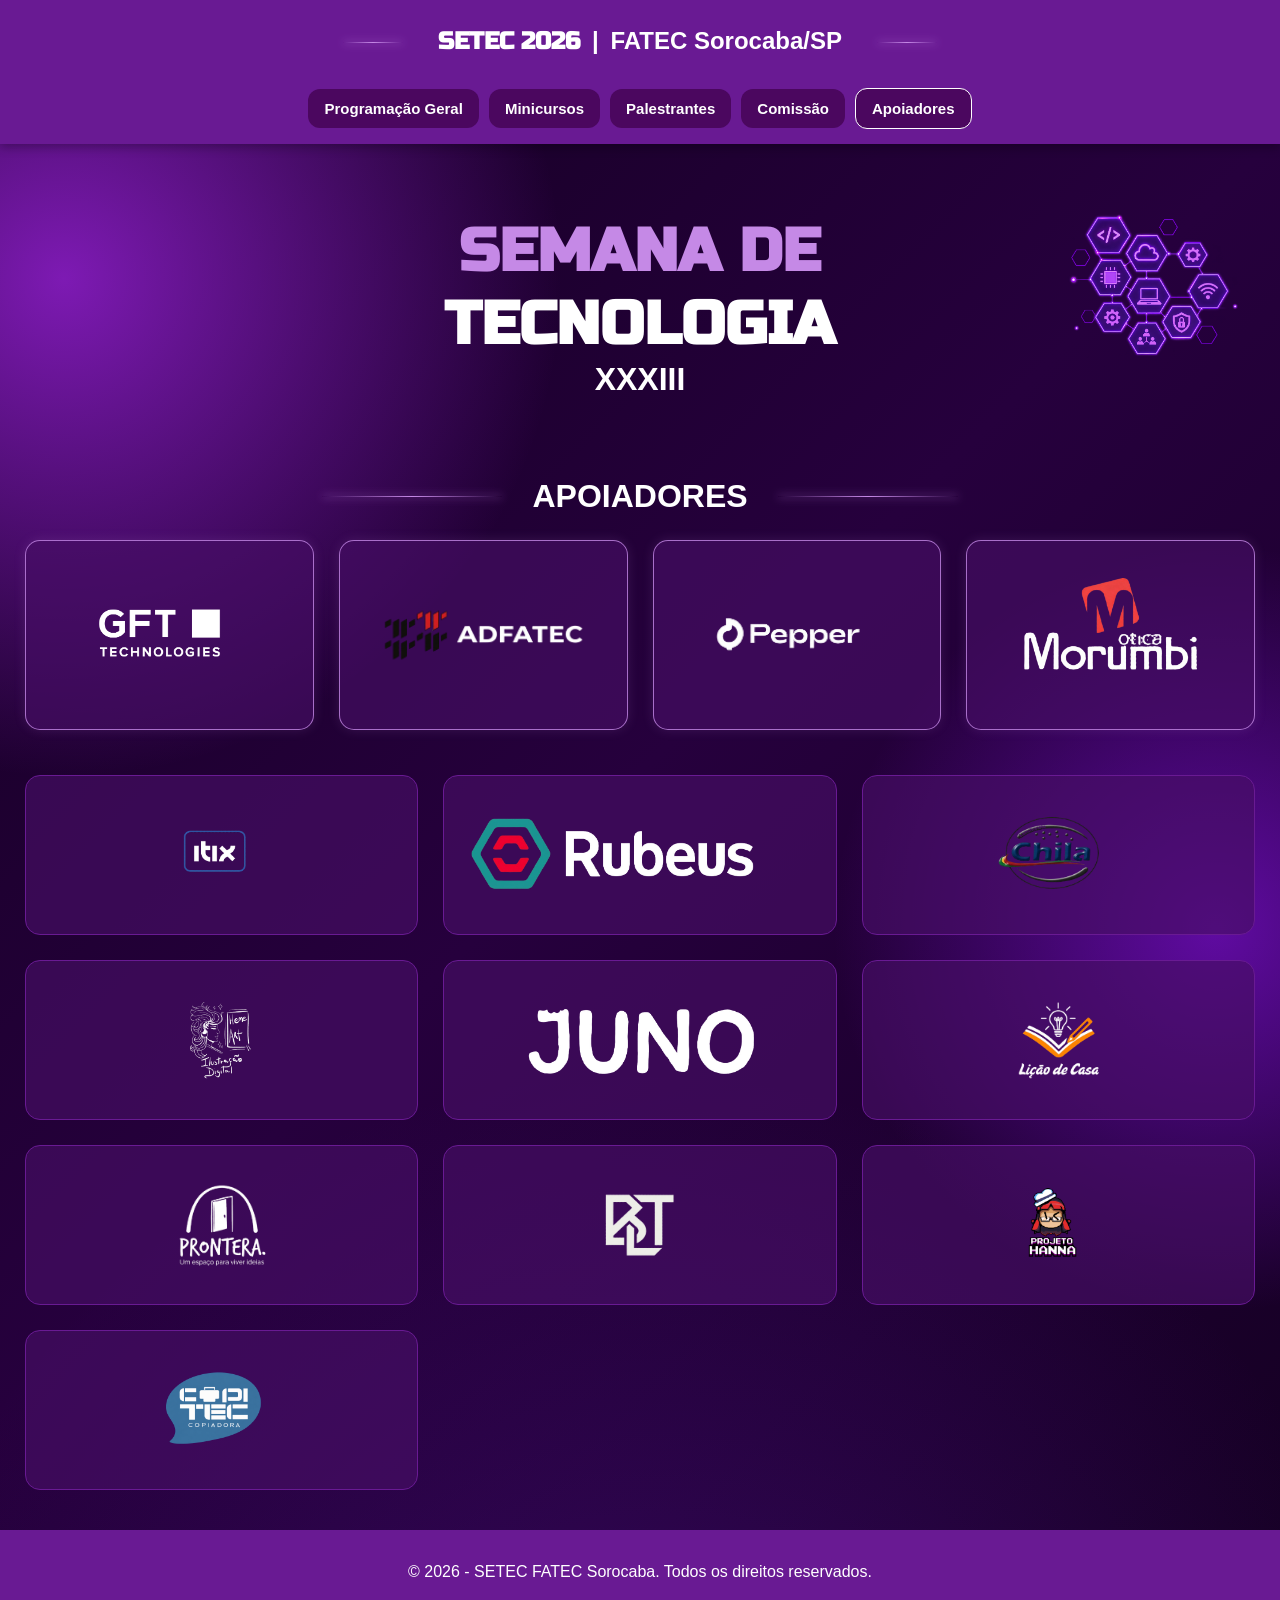
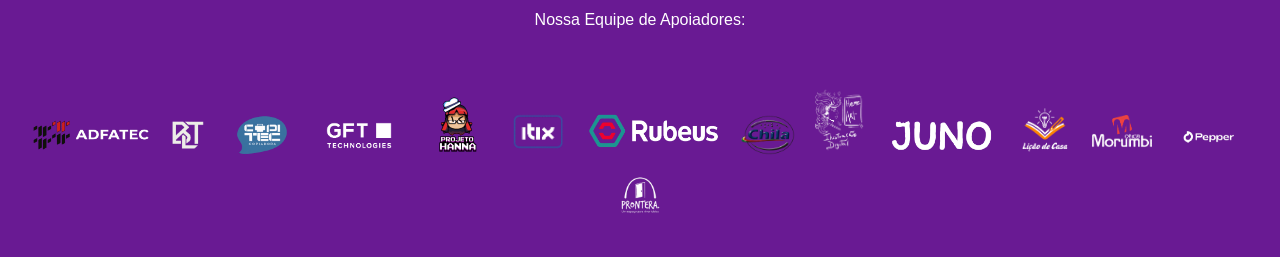
==== commit d654ede1: "Consertei o título" ====
--- a/apoiadores.html
+++ b/apoiadores.html
@@ -7,7 +7,7 @@
 
     <title>Apoiadores - SETEC 2026</title>
 
-    <meta name="author" content="Ágatha Cristina, Júlia Ribeiro, Guilherme Lao, Alexandra Oliveira">
+    <meta name="author" content="Ágatha Cristina, Júlia Ribeiro, Guilherme Lao, Alexandra Oliveira, Sofia Oliveira">
     <meta name="description" content="Apoiadores da SETEC 2026 - FATEC Sorocaba/SP">
     <meta name="keywords" content="setec, fatec, sorocaba, apoiadores, semana da tecnologia">
 
@@ -133,7 +133,7 @@
 
                 <h1 class="titulo semana">SEMANA DE</h1>
                 <h1 class="titulo tec">TECNOLOGIA</h1>
-                <h1>XXIII</h1>
+                <h1>XXXIII</h1>
 
                 <h1 class="programacao">APOIADORES</h1>
 
--- a/styles/style-index.css
+++ b/styles/style-index.css
@@ -435,13 +435,11 @@
 
 .dia-titulo {
     background-color: #691a93;
-
     border-radius: 10px;
 }
 
 th i {
     color: #c589e6;
-
     margin-right: 8px;
 }
 
@@ -549,6 +547,10 @@
     object-fit: contain;
 }
 
+.qrcode {
+    margin: 30px 0 0 0;
+    border-radius: 20px;
+}
 
 /* ================================
    RESPONSIVIDADE
